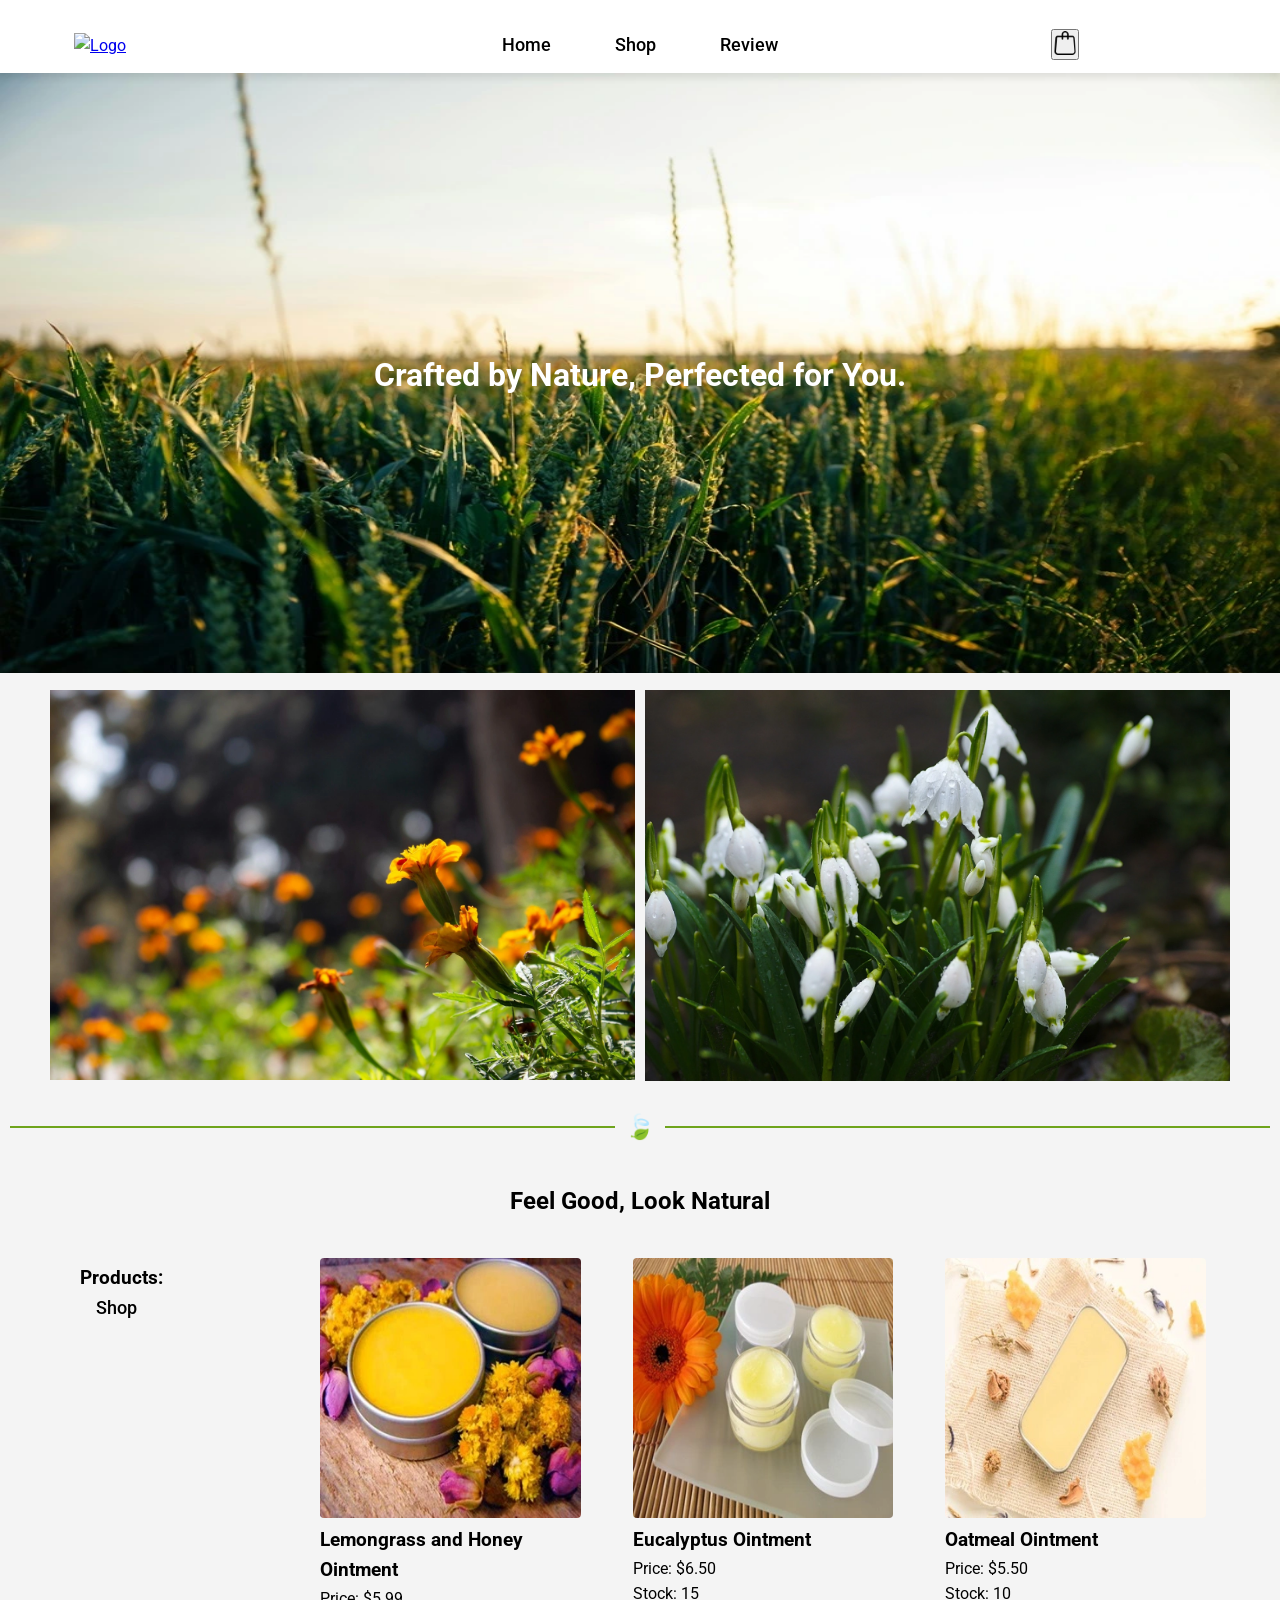
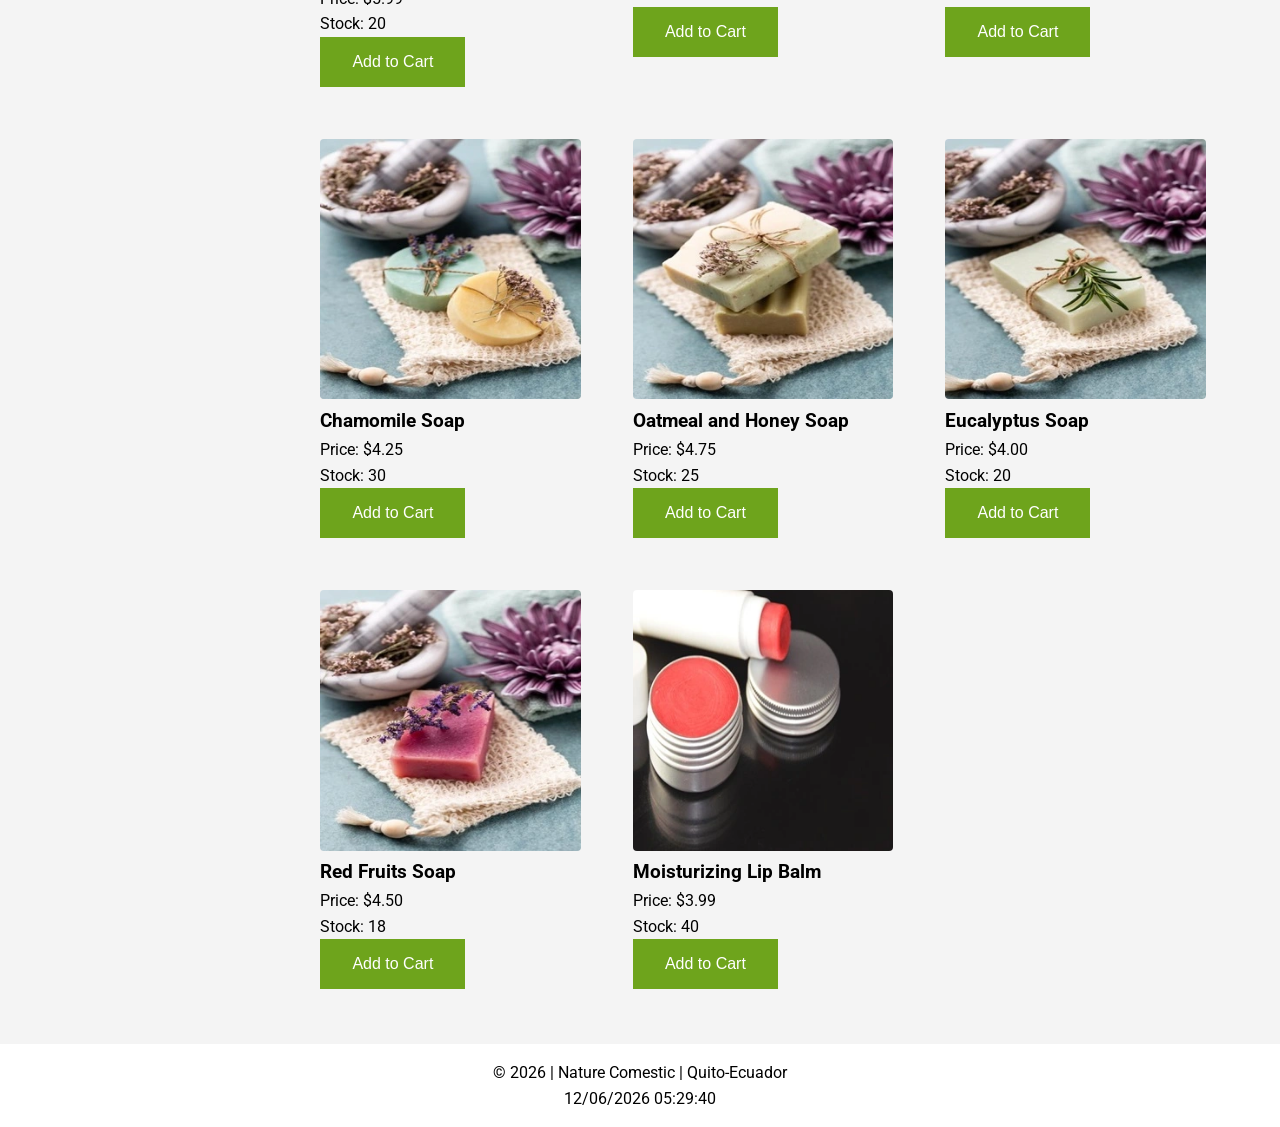
==== Web Site Project/index.html @ fc379ee2 "Project week06" ====
<!DOCTYPE html>
<html lang="en">

<head>
    <meta charset="UTF-8">
    <meta name="viewport" content="width=device-width, initial-scale=1.0">
    <link rel="preconnect" href="https://fonts.googleapis.com">
    <link rel="preconnect" href="https://fonts.gstatic.com" crossorigin>
    <link
        href="https://fonts.googleapis.com/css2?family=Roboto:ital,wght@0,100;0,300;0,400;0,500;0,700;0,900;1,100;1,300;1,400;1,500;1,700;1,900&display=swap"
        rel="stylesheet">
    <title>Nature Comestic - natural comestics</title>
    <meta name="description" content="Natural comestics online shop">
    <meta name="author" content="Rommel Juarez">
    <link rel="icon" href="images/favicon.png" type="image/png">
    <link rel="stylesheet" href="styles/index.css">
    

    <script src="scripts/script.js" defer></script>
    <script src="scripts/products-index.js" defer></script>

</head>

<body>
    <header>
        <button class="hamburger" id="hamburger-btn">&#9776;</button>
        <div class="logo">
            <a href="index.html">
                <img src="/images/logo.png" alt="Logo">
            </a>
        </div>


        <nav>
            <ul>
                <li><a href="index.html" id="home">Home</a></li>
                <li><a href="Shop.html" id="Shop">Shop</a></li>
                <li><a href="Review.html" id="sitePlan">Review</a></li>

            </ul>
        </nav>
        <div class="cart">
            <button id="cart-btn">
                <img src="images/bag.png" alt="cart">
            </button>
        </div>
    </header>

    <main>
        <div class="hero">
            <div class="hero-image-container">
                <img src="images/hero.webp" alt="placeholder" class="fade" loading="eager" width="750" height="500">
                <h1 class="hero-title">Crafted by Nature, Perfected for You.</h1>
            </div>

            <picture>
                <source media="(max-width: 600px)" srcset="images/hero2-small.webp">
                <img src="images/hero2.webp" alt="hero" class="fade" loading="lazy" width="500" height="300">
            </picture>
            <picture>
                <source media="(max-width: 600px)" srcset="images/hero3-small.webp">
                <img src="images/hero3.webp" alt="hero" class="fade" loading="lazy" width="500" height="300">
            </picture>


        </div>
        <div class="divider">
            <span>🍃</span>
        </div>

        <h2>Feel Good, Look Natural</h2>


        <div class="products-container">
            <div class="Categories">
                <h3>Products:</h3>
                <a href="/Shop.html">Shop</a>
            </div>
            <div class="products-gallery">

            </div>
        </div>

    </main>

    <footer>
        <p><span id="currentyear"></span></p>
        <p id="lastModified"></p>
    </footer>
    <div id="cart-modal1" class="modal">
        <div class="modal-content">
            <span class="close">&times;</span>
            <h2>Your Cart</h2>
            <div id="cart-items"></div>
            <button id="clear-cart">Clear Cart</button>
        </div>
    </div>
</body>

</html>
---- Web Site Project/styles/index.css ----
:root {
    --primary-bg-color: #f4f4f4;
    --primary-text-color: black;
    --header-bg-color: #ffffff;
    --button-hover-color: #6EA41C;
    --cart-icon-size: 24px;

    --font-family: 'Roboto', sans-serif;
    --line-height: 1.6;
    --gap-size: 3em;
    --padding-size: 1em;
    --padding: 5px;
    --max-width: 1000px;
    --vh: 100vh;
}

* {
    margin: 0;
    padding: 0;
    box-sizing: border-box;
}

body {
    font-family: var(--font-family);
    line-height: var(--line-height);
    background-color: var(--primary-bg-color);
    color: var(--primary-text-color);
}

/* Header */
header {
    display: grid;
    grid-template-columns: 1fr 2fr 1fr;
    align-items: center;
    padding: 29px 74px 10px;
    background-color: var(--header-bg-color);
    box-shadow: 0px 4px 8px rgba(0, 0, 0, 0.1);
    position: sticky;
    top: 0;
    z-index: 1000;
}

.logo img {
    width: 100%;
    height: auto;
}

.cart {
    overflow: hidden;
    grid-column: 3 / 4;
    grid-row: 1;
    text-align: center;
}

.cart img {
    transition: transform 0.3s ease;
    width: var(--cart-icon-size);
    height: var(--cart-icon-size);
}

.cart:hover img {
    transform: scale(1.1);
}

nav ul {
    display: flex;
    justify-content: center;
    gap: 2em;
    list-style-type: none;
}

nav a {
    position: relative;
    color: var(--primary-text-color);
    padding: 1rem;
    text-decoration: none;
    font-weight: 500;
    font-size: large;
    transition: color 0.3s ease;
}

nav a::after {
    content: '';
    position: absolute;
    left: 0;
    bottom: -2px;
    width: 0;
    height: 2px;
    background-color: var(--button-hover-color);
    transition: width 0.3s ease;
}

nav a:hover::after {
    width: 100%;
}

.hamburger {
    font-size: 1.8rem;
    background: none;
    border: none;
    color: var(--primary-text-color);
    cursor: pointer;
    display: none;
}

/* Main */
.hero {
    display: grid;
    grid-template-columns: 1fr 1fr;
    gap: 10px;
}

.hero picture:first-child {
    grid-column: 1 / -1;
}

.hero picture:first-child img {
    width: 100%;
    height: 600px;
}

.hero picture:nth-child(2) {
    padding-left: 50px;
}

.hero picture:nth-child(3) {
    padding-right: 50px;
}

.hero picture img {
    width: 100%;
    height: auto;
}

.divider {
    display: flex;
    align-items: center;
    text-align: center;
    color: #555;
    margin: 20px 0;
}

.divider::before,
.divider::after {
    content: "";
    flex: 1;
    border-bottom: 2px solid #6EA41C;
    margin: 0 10px;
}

.divider span {
    font-size: 1.5rem;
    color: #6EA41C;
    font-weight: bolder;
}

/* Gallery */
h2,
#h2-p {
    text-align: center;
    padding: 15px;
}

.Categories {
    min-width: 20%;
    padding: 1em;
}

.Categories a {
    position: relative;
    color: var(--primary-text-color);
    padding: 1rem;
    text-decoration: none;
    font-weight: 500;
    font-size: large;
    transition: color 0.3s ease;
}

.Categories a::after {
    content: '';
    position: absolute;
    left: 0;
    bottom: -2px;
    width: 0;
    height: 2px;
    background-color: var(--button-hover-color);
    transition: width 0.3s ease;
}

.Categories a:hover::after {
    width: 100%;
}

.products-container {
    display: flex;
    padding: 1% 5%;
    gap: 1em;
}

.products-gallery {
    display: grid;
    text-align: left;
    width: 100%;
    gap: 2em;
    grid-template-columns: repeat(3, 1fr);
}

.product-card {
    padding: 10px;
    transition: background-color 0.3s ease, transform 0.3s ease;
}

.product-card:hover {
    transform: translateY(-5px);
    box-shadow: 0 4px 10px rgba(0, 0, 0, 0.2);
}

.product-card img {
    width: 100%;
    height: auto;
    border-radius: 4px;
}

.add-to-cart {
    padding: 1rem 2rem;
    background-color: #6EA41C;
    color: white;
    border: none;
    font-size: 1rem;
    font-weight: 500;
    text-decoration: none;
    cursor: pointer;
    overflow: hidden;
    transition: background-color 0.3s ease;
}

.add-to-cart:hover {
    background-color: #D35D87;
}

.hero-image-container {
    position: relative;
    grid-column: 1 / -1;
}

.hero-image-container img {
    width: 100%;
    height: 600px;
}

.hero-title {
    position: absolute;
    top: 50%;
    left: 50%;
    transform: translate(-50%, -50%);
    color: white;
    font-size: 2rem;
    text-align: center;
    padding: 10px 20px;
    border-radius: 5px;
}
footer {
    text-align: center;
    margin-top: 2em;
    padding: 1em;
    background-color: var(--header-bg-color);
    color: var(--primary-text-color);
}
.modal {
    display: none; /* Oculto por defecto */
    position: fixed; /* Mantener el modal en su lugar */
    z-index: 1; /* Asegúrate de que esté por encima de otros elementos */
    left: 0;
    top: 0;
    width: 100%; /* Ancho completo */
    height: 100%; /* Altura completa */
    overflow: auto; /* Habilitar desplazamiento si es necesario */
    background-color: rgb(0, 0, 0); /* Color de fondo negro */
    background-color: rgba(0, 0, 0, 0.4); /* Con transparencia */
}

.modal-content {
    background-color: #fefefe;
    margin: 15% auto; /* Margen en la parte superior y centrado */
    padding: 20px;
    border: 1px solid #888;
    width: 80%; /* Ancho del modal */
}

.close {
    color: #aaa;
    float: right;
    font-size: 28px;
    font-weight: bold;
}

.close:hover,
.close:focus {
    color: black;
    text-decoration: none;
    cursor: pointer;
}
/* Media Queries */
@media (max-width: 768px) {
    header {
        grid-template-columns: 1fr 1fr 1fr;
        padding: 1em;
    }

    .hamburger {
        display: block;
        z-index: 10;
        position: sticky;
        top: 0;
        z-index: 1000;
    }

    .logo {
        display: flex;
        justify-content: center;
        align-items: center;
    }

    h1 {
        background-color: #55555570;
    }

    nav ul {
        max-height: 0;
        overflow: hidden;
        flex-direction: column;
        background-color: var(--header-bg-color);
        position: absolute;
        height: 215px;
        left: 0;
        width: 100%;
        text-align: center;
        box-shadow: 0px 4px 8px rgba(0, 0, 0, 0.1);
        transition: max-height 0.2s ease-in-out;
        z-index: 5;
    }

    nav ul.open {
        max-height: 300px;
    }

    .hero {
        grid-template-columns: 1fr;
        gap: 10px;
    }

    .hero picture:nth-child(2),
    .hero picture:nth-child(3) {
        padding: 20px;
    }

    .products-container {
        flex-direction: column;
    }

    .products-gallery {
        grid-template-columns: repeat(auto-fit, minmax(200px, 1fr));
    }
}
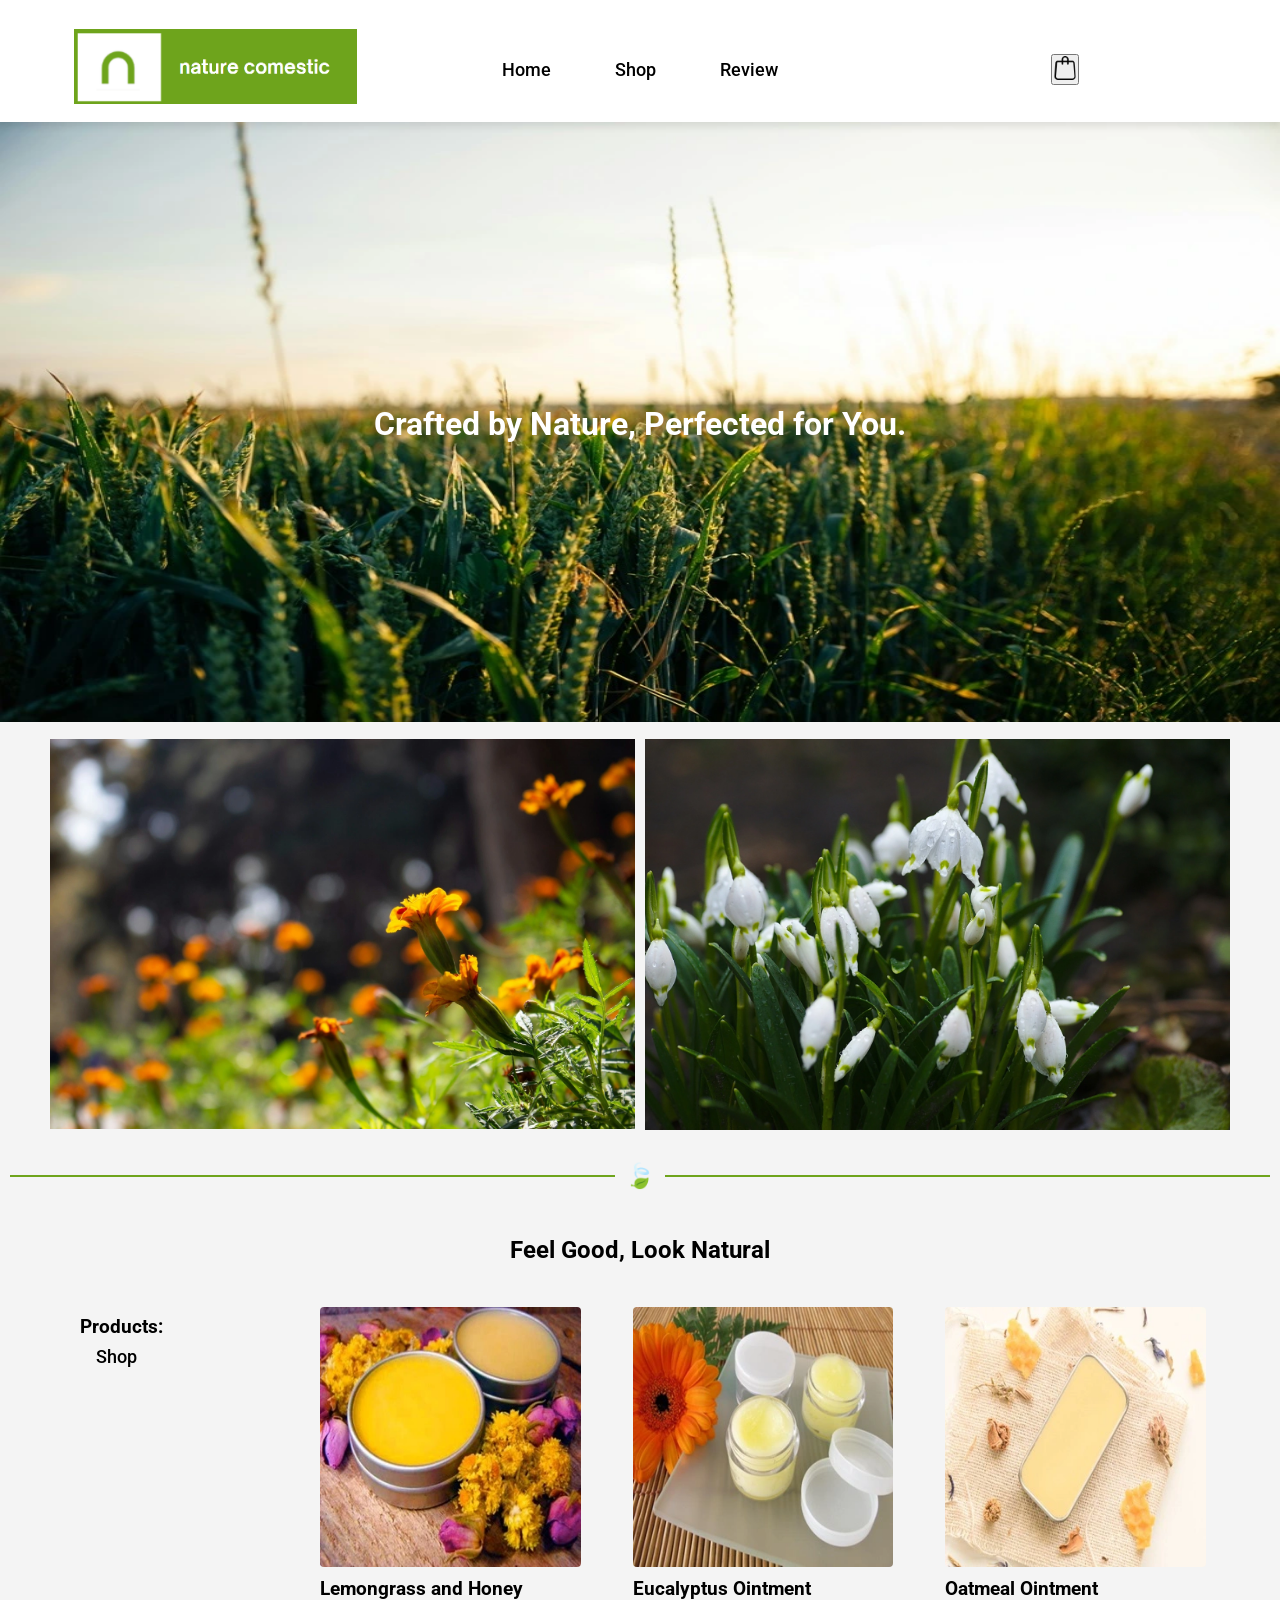
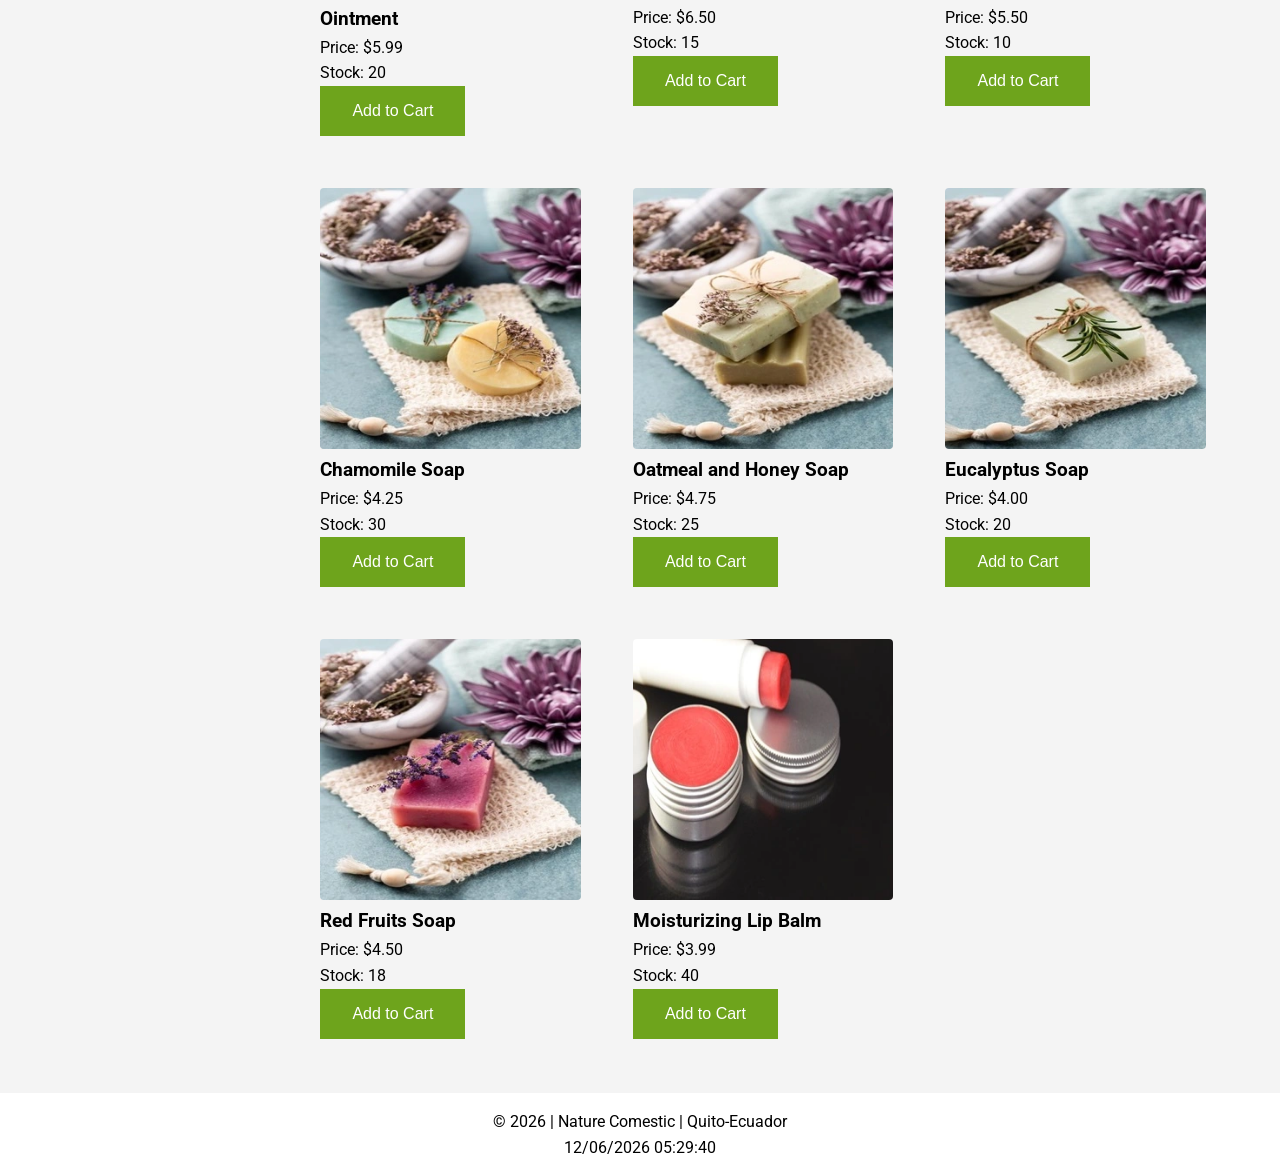
==== commit fec13adb: "logo-fix 2nd" ====
--- a/Web Site Project/index.html
+++ b/Web Site Project/index.html
@@ -26,7 +26,7 @@
         <button class="hamburger" id="hamburger-btn">&#9776;</button>
         <div class="logo">
             <a href="index.html">
-                <img src="/images/logo.png" alt="Logo">
+                <img src="images/nope.png" alt="Logo">
             </a>
         </div>
 
